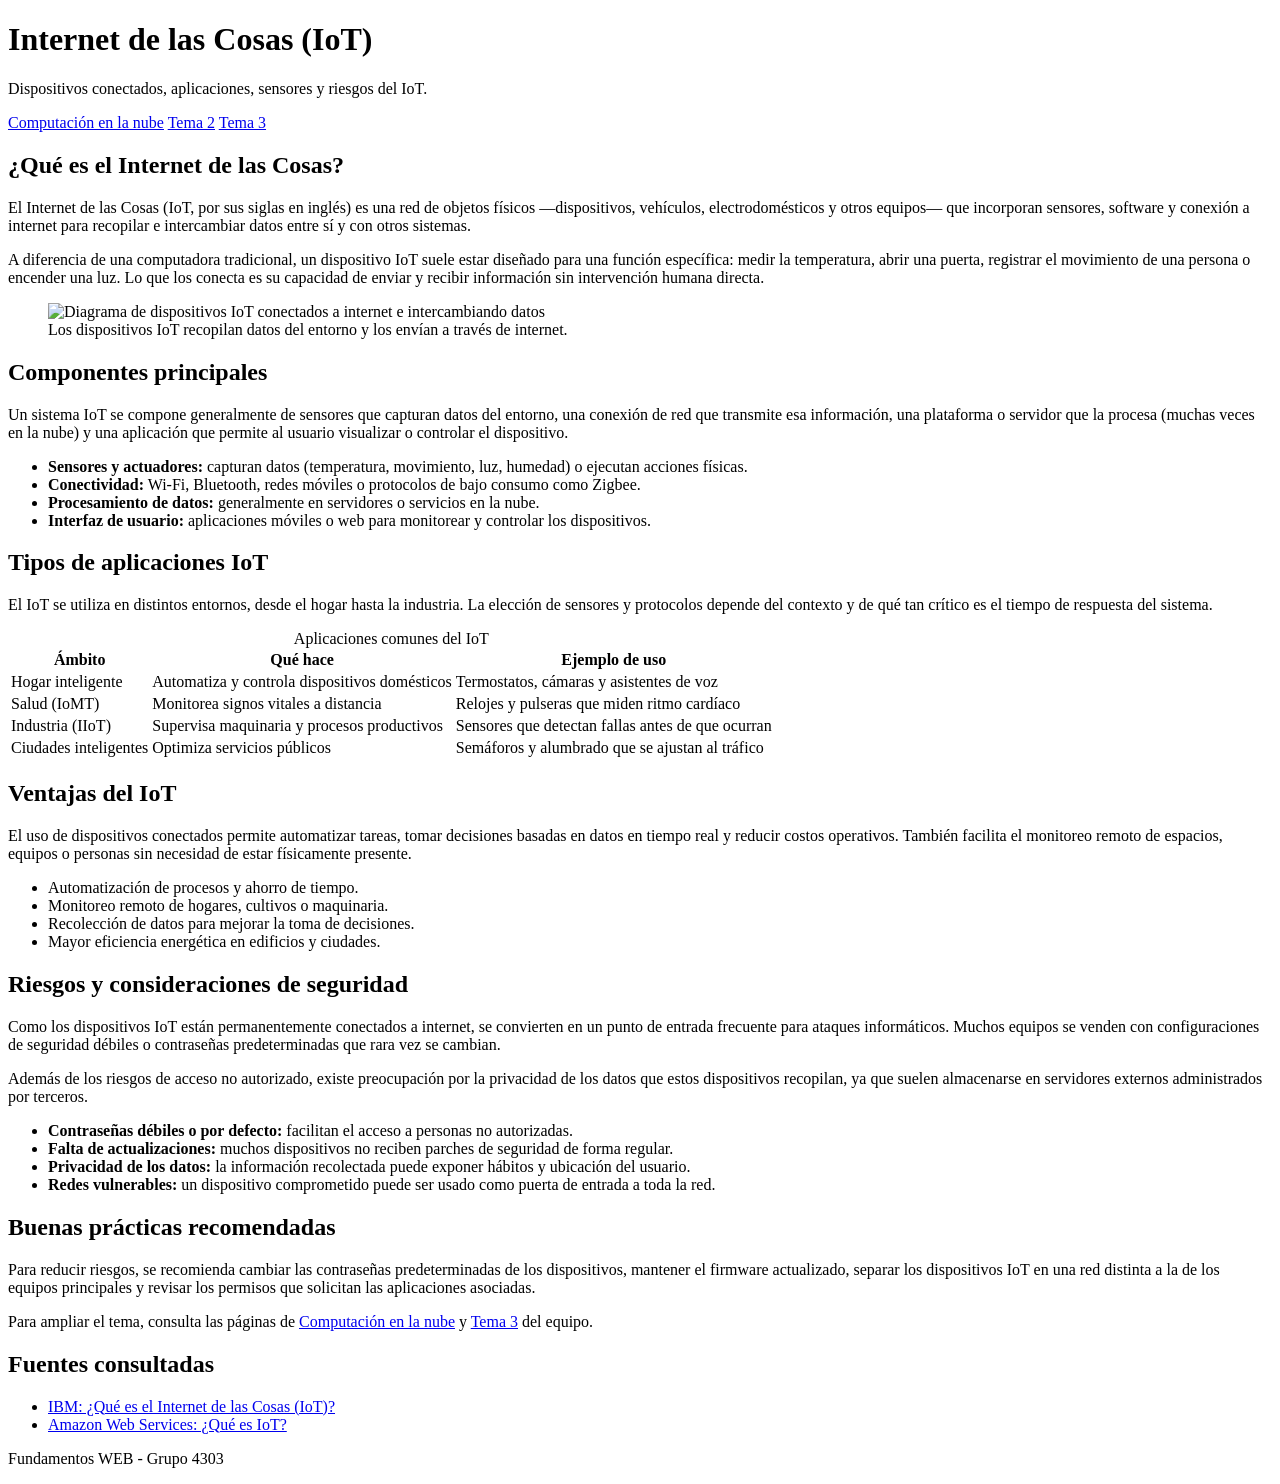
==== tema2.html @ c3be0524 "se añade hmtl del tema2, Iot" ====
<!DOCTYPE html>
<html lang="es">
<head>
    <meta charset="UTF-8">
    <meta name="viewport" content="width=device-width, initial-scale=1.0">
    <title>Internet de las Cosas (IoT)</title>
</head>
<body>
    <header>
        <h1>Internet de las Cosas (IoT)</h1>
        <p>Dispositivos conectados, aplicaciones, sensores y riesgos del IoT.</p>
    </header>

    <nav aria-label="Navegación principal">
        <a href="index.html">Computación en la nube</a>
        <a href="tema2.html">Tema 2</a>
        <a href="tema3.html">Tema 3</a>
    </nav>

    <main>
        <section>
            <h2>¿Qué es el Internet de las Cosas?</h2>
            <p>
                El Internet de las Cosas (IoT, por sus siglas en inglés) es una red de
                objetos físicos —dispositivos, vehículos, electrodomésticos y otros
                equipos— que incorporan sensores, software y conexión a internet para
                recopilar e intercambiar datos entre sí y con otros sistemas.
            </p>
            <p>
                A diferencia de una computadora tradicional, un dispositivo IoT suele
                estar diseñado para una función específica: medir la temperatura, abrir
                una puerta, registrar el movimiento de una persona o encender una
                luz. Lo que los conecta es su capacidad de enviar y recibir información
                sin intervención humana directa.
            </p>
        </section>

        <figure>
            <img src="img/dispositivos-iot.svg" alt="Diagrama de dispositivos IoT conectados a internet e intercambiando datos">
            <figcaption>Los dispositivos IoT recopilan datos del entorno y los envían a través de internet.</figcaption>
        </figure>

        <section>
            <h2>Componentes principales</h2>
            <p>
                Un sistema IoT se compone generalmente de sensores que capturan datos
                del entorno, una conexión de red que transmite esa información, una
                plataforma o servidor que la procesa (muchas veces en la nube) y una
                aplicación que permite al usuario visualizar o controlar el dispositivo.
            </p>
            <ul>
                <li><strong>Sensores y actuadores:</strong> capturan datos (temperatura, movimiento, luz, humedad) o ejecutan acciones físicas.</li>
                <li><strong>Conectividad:</strong> Wi-Fi, Bluetooth, redes móviles o protocolos de bajo consumo como Zigbee.</li>
                <li><strong>Procesamiento de datos:</strong> generalmente en servidores o servicios en la nube.</li>
                <li><strong>Interfaz de usuario:</strong> aplicaciones móviles o web para monitorear y controlar los dispositivos.</li>
            </ul>
        </section>

        <section>
            <h2>Tipos de aplicaciones IoT</h2>
            <p>
                El IoT se utiliza en distintos entornos, desde el hogar hasta la
                industria. La elección de sensores y protocolos depende del contexto y
                de qué tan crítico es el tiempo de respuesta del sistema.
            </p>
            <table>
                <caption>Aplicaciones comunes del IoT</caption>
                <thead>
                    <tr>
                        <th>Ámbito</th>
                        <th>Qué hace</th>
                        <th>Ejemplo de uso</th>
                    </tr>
                </thead>
                <tbody>
                    <tr>
                        <td>Hogar inteligente</td>
                        <td>Automatiza y controla dispositivos domésticos</td>
                        <td>Termostatos, cámaras y asistentes de voz</td>
                    </tr>
                    <tr>
                        <td>Salud (IoMT)</td>
                        <td>Monitorea signos vitales a distancia</td>
                        <td>Relojes y pulseras que miden ritmo cardíaco</td>
                    </tr>
                    <tr>
                        <td>Industria (IIoT)</td>
                        <td>Supervisa maquinaria y procesos productivos</td>
                        <td>Sensores que detectan fallas antes de que ocurran</td>
                    </tr>
                    <tr>
                        <td>Ciudades inteligentes</td>
                        <td>Optimiza servicios públicos</td>
                        <td>Semáforos y alumbrado que se ajustan al tráfico</td>
                    </tr>
                </tbody>
            </table>
        </section>

        <section>
            <h2>Ventajas del IoT</h2>
            <p>
                El uso de dispositivos conectados permite automatizar tareas, tomar
                decisiones basadas en datos en tiempo real y reducir costos operativos.
                También facilita el monitoreo remoto de espacios, equipos o personas sin
                necesidad de estar físicamente presente.
            </p>
            <ul>
                <li>Automatización de procesos y ahorro de tiempo.</li>
                <li>Monitoreo remoto de hogares, cultivos o maquinaria.</li>
                <li>Recolección de datos para mejorar la toma de decisiones.</li>
                <li>Mayor eficiencia energética en edificios y ciudades.</li>
            </ul>
        </section>

        <section>
            <h2>Riesgos y consideraciones de seguridad</h2>
            <p>
                Como los dispositivos IoT están permanentemente conectados a internet,
                se convierten en un punto de entrada frecuente para ataques informáticos.
                Muchos equipos se venden con configuraciones de seguridad débiles o
                contraseñas predeterminadas que rara vez se cambian.
            </p>
            <p>
                Además de los riesgos de acceso no autorizado, existe preocupación por
                la privacidad de los datos que estos dispositivos recopilan, ya que
                suelen almacenarse en servidores externos administrados por terceros.
            </p>
            <ul>
                <li><strong>Contraseñas débiles o por defecto:</strong> facilitan el acceso a personas no autorizadas.</li>
                <li><strong>Falta de actualizaciones:</strong> muchos dispositivos no reciben parches de seguridad de forma regular.</li>
                <li><strong>Privacidad de los datos:</strong> la información recolectada puede exponer hábitos y ubicación del usuario.</li>
                <li><strong>Redes vulnerables:</strong> un dispositivo comprometido puede ser usado como puerta de entrada a toda la red.</li>
            </ul>
        </section>

        <section>
            <h2>Buenas prácticas recomendadas</h2>
            <p>
                Para reducir riesgos, se recomienda cambiar las contraseñas predeterminadas
                de los dispositivos, mantener el firmware actualizado, separar los
                dispositivos IoT en una red distinta a la de los equipos principales y
                revisar los permisos que solicitan las aplicaciones asociadas.
            </p>
            <p>
                Para ampliar el tema, consulta las páginas de
                <a href="index.html">Computación en la nube</a> y
                <a href="tema3.html">Tema 3</a> del equipo.
            </p>
        </section>

        <section>
            <h2>Fuentes consultadas</h2>
            <ul>
                <li><a href="https://www.ibm.com/mx-es/topics/internet-of-things">IBM: ¿Qué es el Internet de las Cosas (IoT)?</a></li>
                <li><a href="https://aws.amazon.com/es/what-is/iot/">Amazon Web Services: ¿Qué es IoT?</a></li>
            </ul>
        </section>
    </main>

    <footer>
        <p>Fundamentos WEB - Grupo 4303</p>
    </footer>
</body>
</html>
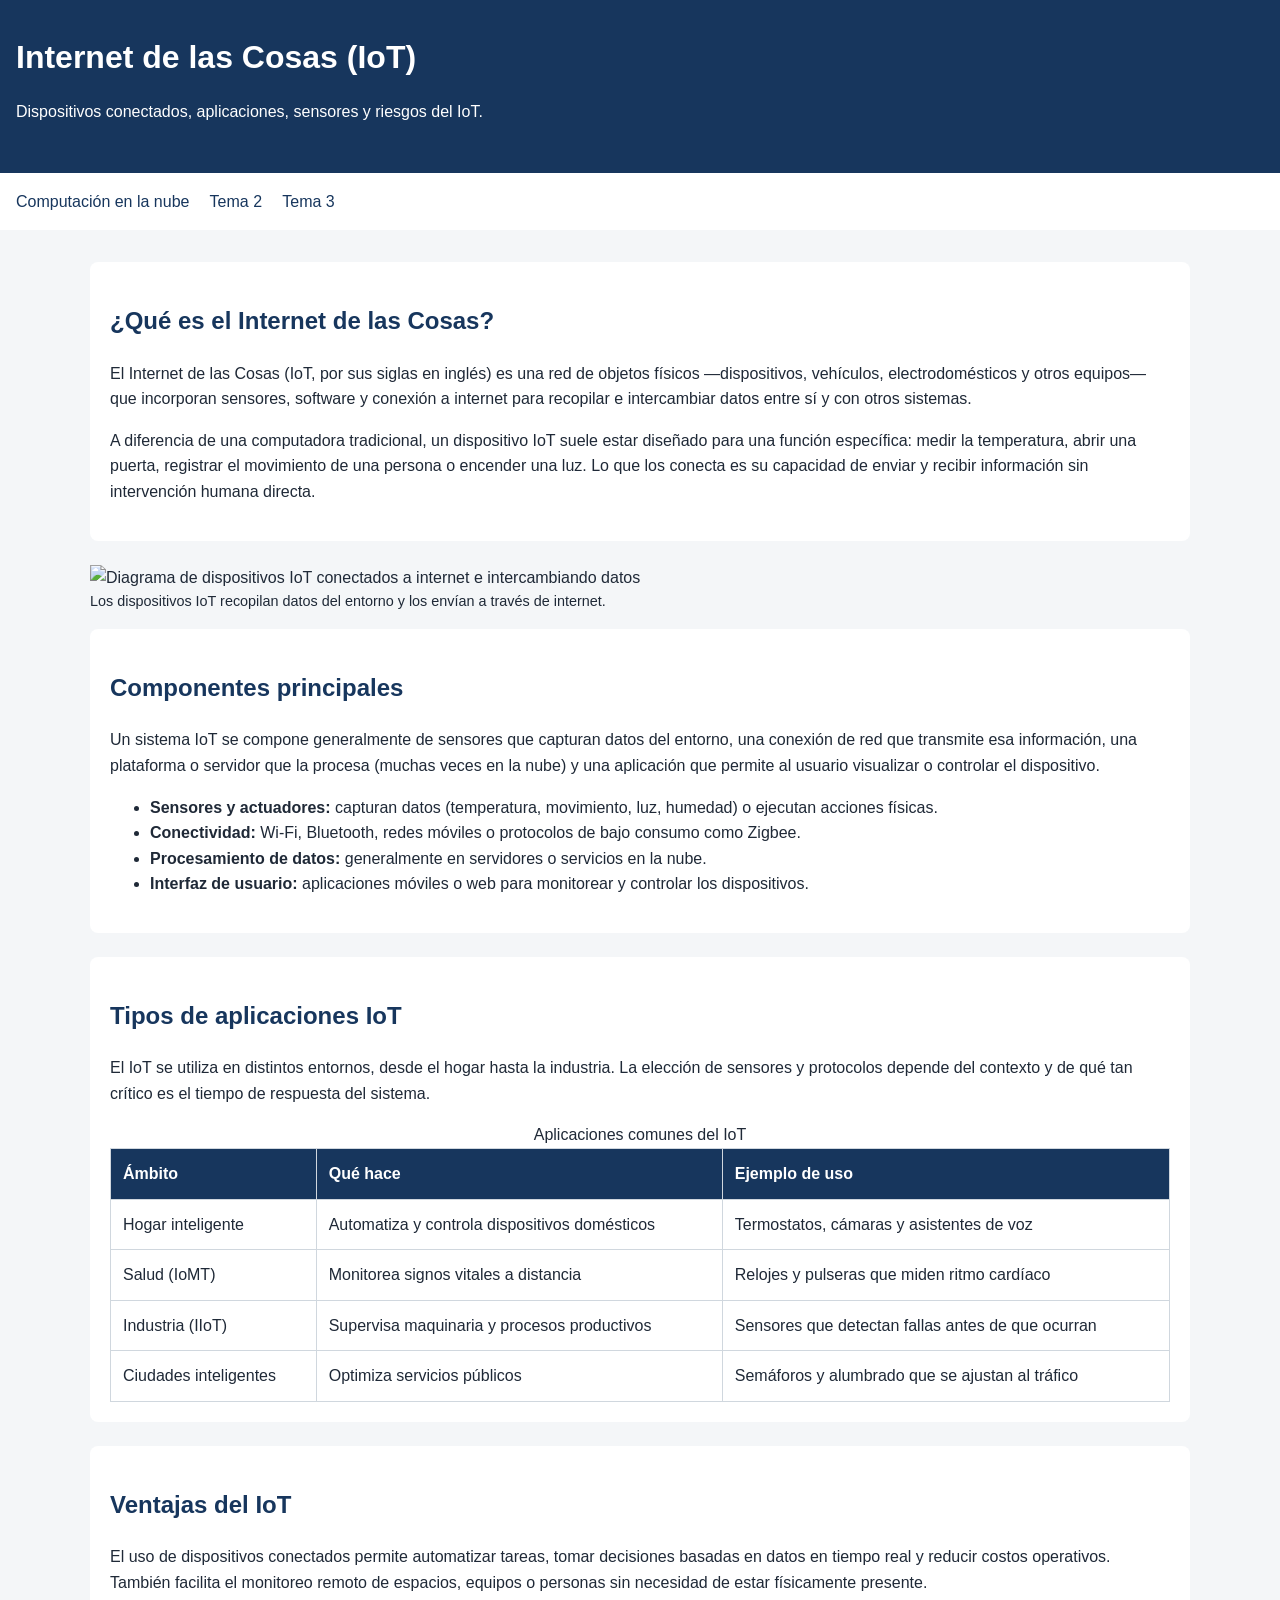
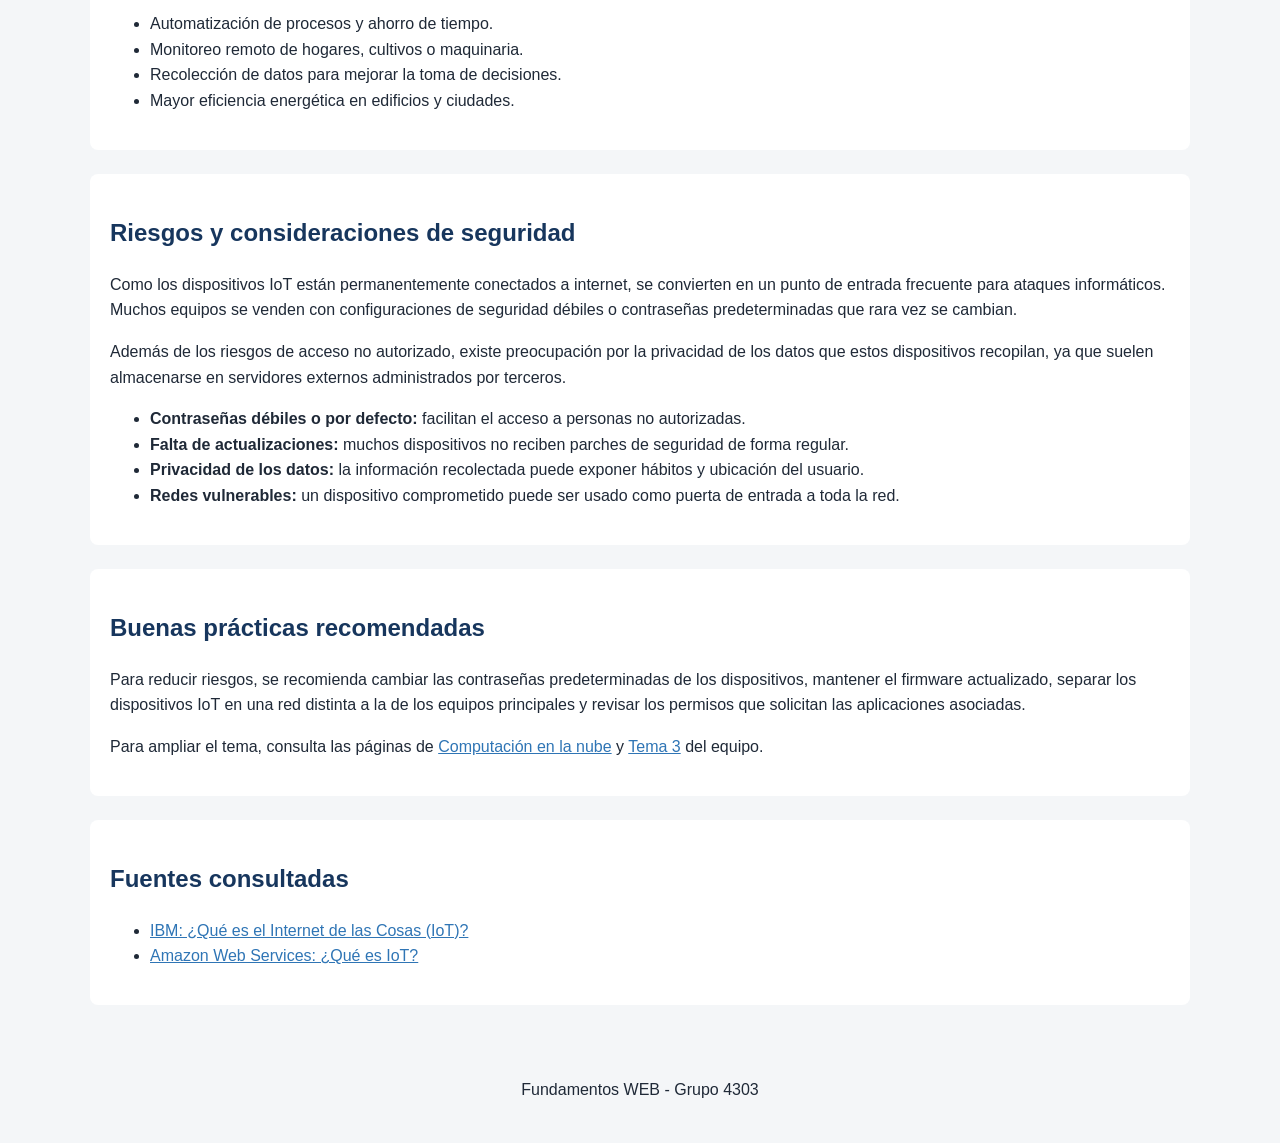
==== commit eb5070fa: "Aplicar estilos a temas 2" ====
--- a/tema2.html
+++ b/tema2.html
@@ -4,21 +4,22 @@
     <meta charset="UTF-8">
     <meta name="viewport" content="width=device-width, initial-scale=1.0">
     <title>Internet de las Cosas (IoT)</title>
+    <link rel="stylesheet" href="styless.css">
 </head>
 <body>
-    <header>
-        <h1>Internet de las Cosas (IoT)</h1>
+    <header class="site-header">
+        <h1 class="site-header__title">Internet de las Cosas (IoT)</h1>
         <p>Dispositivos conectados, aplicaciones, sensores y riesgos del IoT.</p>
     </header>
 
-    <nav aria-label="Navegación principal">
+    <nav class="main-nav" aria-label="Navegación principal">
         <a href="index.html">Computación en la nube</a>
         <a href="tema2.html">Tema 2</a>
         <a href="tema3.html">Tema 3</a>
     </nav>
 
-    <main>
-        <section>
+    <main class="site-main">
+        <section class="topic-section">
             <h2>¿Qué es el Internet de las Cosas?</h2>
             <p>
                 El Internet de las Cosas (IoT, por sus siglas en inglés) es una red de
@@ -40,7 +41,7 @@
             <figcaption>Los dispositivos IoT recopilan datos del entorno y los envían a través de internet.</figcaption>
         </figure>
 
-        <section>
+        <section class="topic-section">
             <h2>Componentes principales</h2>
             <p>
                 Un sistema IoT se compone generalmente de sensores que capturan datos
@@ -56,7 +57,7 @@
             </ul>
         </section>
 
-        <section>
+        <section class="topic-section">
             <h2>Tipos de aplicaciones IoT</h2>
             <p>
                 El IoT se utiliza en distintos entornos, desde el hogar hasta la
@@ -97,7 +98,7 @@
             </table>
         </section>
 
-        <section>
+        <section class="topic-section">
             <h2>Ventajas del IoT</h2>
             <p>
                 El uso de dispositivos conectados permite automatizar tareas, tomar
@@ -113,7 +114,7 @@
             </ul>
         </section>
 
-        <section>
+        <section class="topic-section">
             <h2>Riesgos y consideraciones de seguridad</h2>
             <p>
                 Como los dispositivos IoT están permanentemente conectados a internet,
@@ -134,7 +135,7 @@
             </ul>
         </section>
 
-        <section>
+        <section class="topic-section">
             <h2>Buenas prácticas recomendadas</h2>
             <p>
                 Para reducir riesgos, se recomienda cambiar las contraseñas predeterminadas
@@ -149,7 +150,7 @@
             </p>
         </section>
 
-        <section>
+        <section class="topic-section">
             <h2>Fuentes consultadas</h2>
             <ul>
                 <li><a href="https://www.ibm.com/mx-es/topics/internet-of-things">IBM: ¿Qué es el Internet de las Cosas (IoT)?</a></li>
@@ -158,7 +159,7 @@
         </section>
     </main>
 
-    <footer>
+    <footer class="site-footer">
         <p>Fundamentos WEB - Grupo 4303</p>
     </footer>
 </body>
--- a/styless.css
+++ b/styless.css
@@ -0,0 +1,99 @@
+:root {
+    --color-primary: #17365d;
+    --color-secondary: #2f75b5;
+    --color-accent: #b5533c;
+    --color-bg: #f4f6f8;
+    --color-surface: #ffffff;
+    --color-text: #1f2937;
+}
+
+* {
+    box-sizing: border-box;
+}
+
+body {
+    margin: 0;
+    font-family: Arial, Helvetica, sans-serif;
+    line-height: 1.6;
+    background-color: var(--color-bg);
+    color: var(--color-text);
+}
+
+img {
+    max-width: 100%;
+    height: auto;
+}
+.site-header {
+    background-color: var(--color-primary);
+    color: white;
+    padding: 2rem 1rem;
+}
+
+.site-header__title {
+    margin: 0;
+}
+
+.main-nav {
+    background-color: var(--color-surface);
+    padding: 1rem;
+}
+
+.main-nav a {
+    color: var(--color-primary);
+    text-decoration: none;
+    margin-right: 1rem;
+}
+
+.main-nav a:hover,
+.main-nav a:focus {
+    text-decoration: underline;
+}
+.site-main {
+    width: min(1100px, 92%);
+    margin: 2rem auto;
+}
+
+.topic-section {
+    background-color: var(--color-surface);
+    padding: 1.25rem;
+    margin-bottom: 1.5rem;
+    border-radius: 0.5rem;
+}
+
+.topic-section h2 {
+    color: var(--color-primary);
+}
+
+table {
+    width: 100%;
+    border-collapse: collapse;
+}
+
+th, td {
+    border: 1px solid #d0d7de;
+    padding: 0.75rem;
+    text-align: left;
+}
+
+th {
+    background-color: var(--color-primary);
+    color: white;
+}
+
+figure {
+    margin: 1rem 0;
+}
+
+figcaption {
+    font-size: 0.9rem;
+}
+
+a {
+    color: var(--color-secondary);
+}
+
+.site-footer {
+    text-align: center;
+    padding: 1.5rem;
+    color: var(--color-text);
+}
